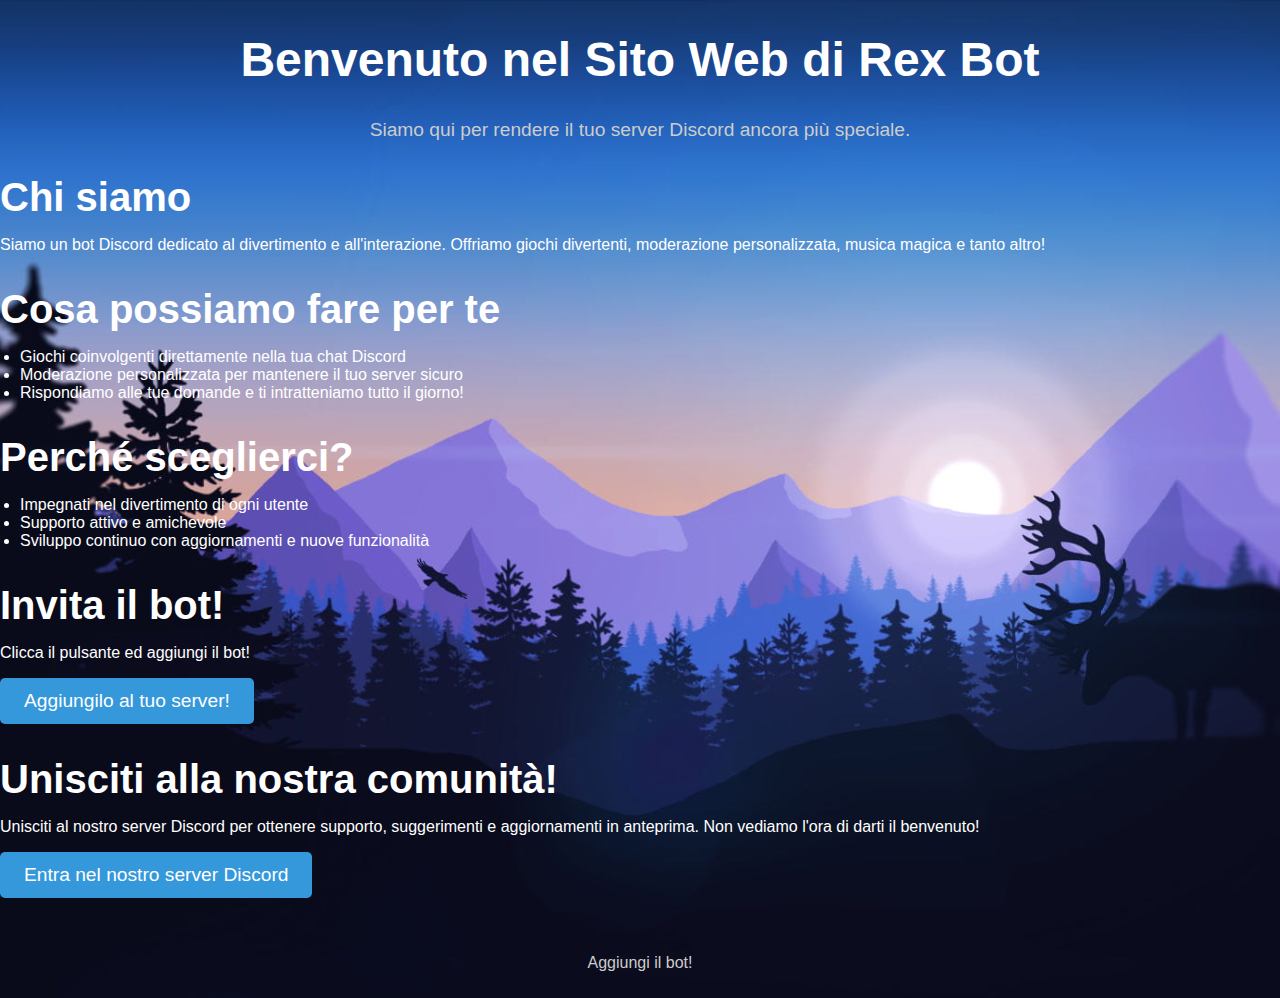
==== index.html @ 03b0d4e8 "Add files via upload" ====
<!DOCTYPE html>
<html lang="en">
<head>
    <meta charset="UTF-8">
    <meta name="viewport" content="width=device-width, initial-scale=1.0">
    <title>Rex Bot</title>
    <link rel="stylesheet" href="style.css">
</head>
<body>
    <header>
        <h1>Benvenuto nel Sito Web di Rex Bot</h1>
        <p>Siamo qui per rendere il tuo server Discord ancora più speciale.</p>
    </header>

    <section id="about">
        <h2>Chi siamo</h2>
        <p>Siamo un bot Discord dedicato al divertimento e all'interazione. Offriamo giochi divertenti, moderazione personalizzata, musica magica e tanto altro!</p>
    </section>

    <section id="features">
        <h2>Cosa possiamo fare per te</h2>
        <ul>
            <li>Giochi coinvolgenti direttamente nella tua chat Discord</li>
            <li>Moderazione personalizzata per mantenere il tuo server sicuro</li>
            <li>Rispondiamo alle tue domande e ti intratteniamo tutto il giorno!</li>
        </ul>
    </section>

    <section id="why-choose-us">
        <h2>Perché sceglierci?</h2>
        <ul>
            <li>Impegnati nel divertimento di ogni utente</li>
            <li>Supporto attivo e amichevole</li>
            <li>Sviluppo continuo con aggiornamenti e nuove funzionalità</li>
        </ul>
    </section>

    <section id="join-community">
        <h2>Invita il bot!</h2>
        <p>Clicca il pulsante ed aggiungi il bot!</p>
        <a href="https://discord.com/oauth2/authorize?client_id=1248008865220657263&permissions=8&scope=bot " target="_blank" class="btn">Aggiungilo al tuo server!</a>
    </section>

    <section id="join-community">
        <h2>Unisciti alla nostra comunità!</h2>
        <p>Unisciti al nostro server Discord per ottenere supporto, suggerimenti e aggiornamenti in anteprima. Non vediamo l'ora di darti il benvenuto!</p>
        <a href="https://dsc.gg/andrexcommunity" target="_blank" class="btn">Entra nel nostro server Discord</a>
    </section>


    <footer>
        <p>Aggiungi il bot!</a></p>
    </footer>

    
</body>
</html>
---- style.css ----
body {
    font-family: Arial, sans-serif;
    margin: 0;
    padding: 0;
    background-image: url('background.jpg');
    background-size: cover;
    background-position: center;
    color: #fff;
}

.container {
    max-width: 800px;
    margin: 0 auto;
    padding: 20px;
    background-color: rgba(0, 0, 0, 0.7);
    border-radius: 10px;
    box-shadow: 0 0 20px rgba(0, 0, 0, 0.5);
}

header {
    text-align: center;
    margin-bottom: 30px;
}

header h1 {
    font-size: 3em;
}

header p {
    font-size: 1.2em;
    color: #ccc;
}

section {
    margin-bottom: 30px;
}

h2 {
    font-size: 2.5em;
    margin-bottom: 15px;
}

ul {
    list-style-type: disc;
    padding-left: 20px;
}

.btn {
    display: inline-block;
    padding: 12px 24px;
    background-color: #3498db;
    color: #fff;
    text-decoration: none;
    font-size: 1.2em;
    border-radius: 5px;
    transition: background-color 0.3s ease;
}

.btn:hover {
    background-color: #2980b9;
}

footer {
    text-align: center;
    margin-top: 30px;
    padding: 10px 0;
    color: #ccc;
}

footer a {
    color: #fff;
    text-decoration: none;
}

footer a:hover {
    text-decoration: underline;
}
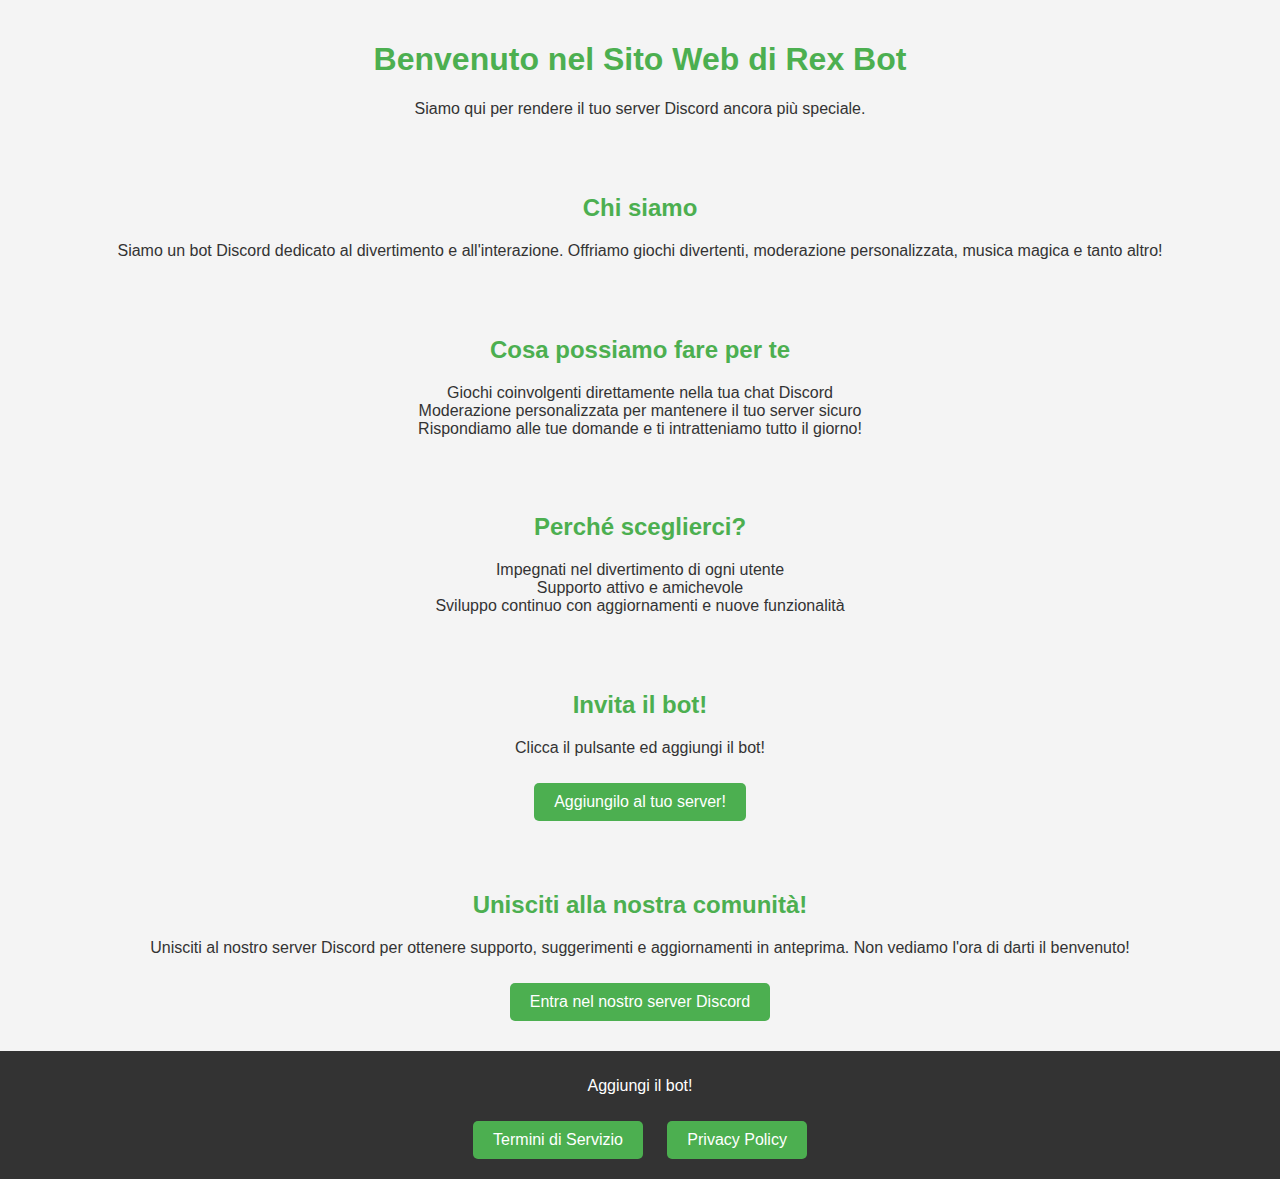
==== commit 586e2a6d: "Update index.html" ====
--- a/index.html
+++ b/index.html
@@ -1,10 +1,44 @@
 <!DOCTYPE html>
-<html lang="en">
+<html lang="it">
 <head>
     <meta charset="UTF-8">
     <meta name="viewport" content="width=device-width, initial-scale=1.0">
     <title>Rex Bot</title>
-    <link rel="stylesheet" href="style.css">
+    <style>
+        body {
+            font-family: Arial, sans-serif;
+            margin: 0;
+            padding: 0;
+            background-color: #f4f4f4;
+            color: #333;
+        }
+        header, section, footer {
+            padding: 20px;
+            text-align: center;
+        }
+        h1, h2 {
+            color: #4CAF50;
+        }
+        ul {
+            list-style-type: none;
+            padding: 0;
+        }
+        .btn {
+            display: inline-block;
+            padding: 10px 20px;
+            margin: 10px;
+            color: white;
+            background-color: #4CAF50;
+            border: none;
+            border-radius: 5px;
+            text-decoration: none;
+        }
+        footer {
+            background: #333;
+            color: white;
+            padding: 10px;
+        }
+    </style>
 </head>
 <body>
     <header>
@@ -38,7 +72,7 @@
     <section id="join-community">
         <h2>Invita il bot!</h2>
         <p>Clicca il pulsante ed aggiungi il bot!</p>
-        <a href="https://discord.com/oauth2/authorize?client_id=1248008865220657263&permissions=8&scope=bot " target="_blank" class="btn">Aggiungilo al tuo server!</a>
+        <a href="https://discord.com/oauth2/authorize?client_id=1248008865220657263&permissions=8&scope=bot" target="_blank" class="btn">Aggiungilo al tuo server!</a>
     </section>
 
     <section id="join-community">
@@ -47,11 +81,12 @@
         <a href="https://dsc.gg/andrexcommunity" target="_blank" class="btn">Entra nel nostro server Discord</a>
     </section>
 
-
     <footer>
-        <p>Aggiungi il bot!</a></p>
+        <p>Aggiungi il bot!</p>
+        <div>
+            <a href="tos.html" class="btn">Termini di Servizio</a>
+            <a href="privacy.html" class="btn">Privacy Policy</a>
+        </div>
     </footer>
-
-    
 </body>
 </html>
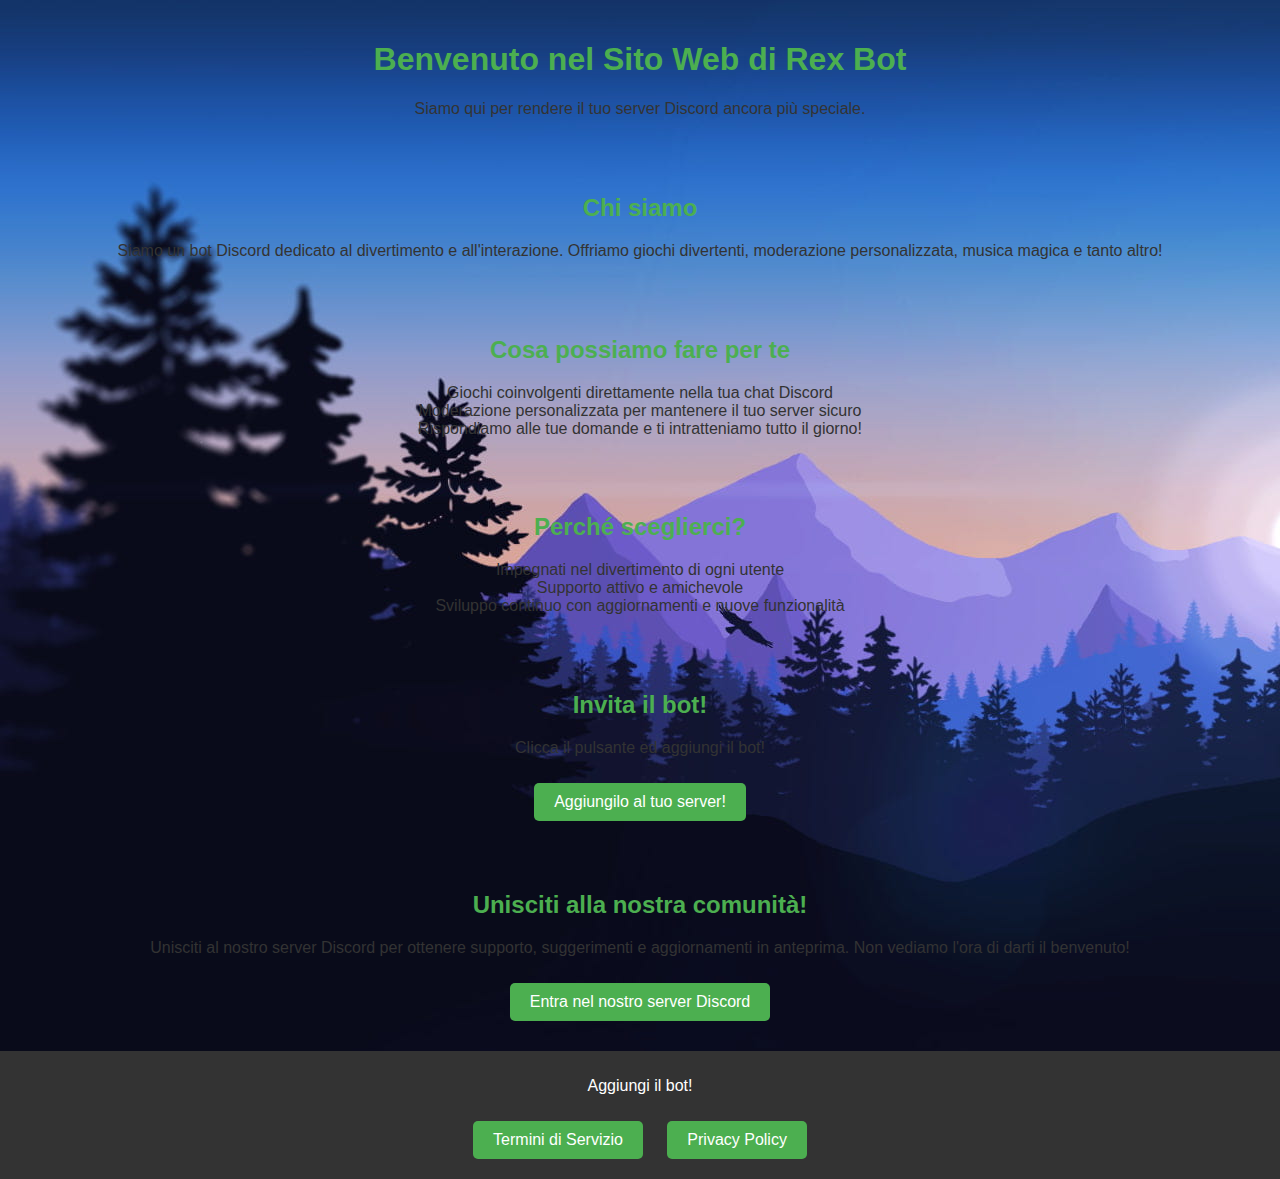
==== commit 5804b520: "Update index.html" ====
--- a/index.html
+++ b/index.html
@@ -6,6 +6,7 @@
     <title>Rex Bot</title>
     <style>
         body {
+            background-image: url('background.jpg');
             font-family: Arial, sans-serif;
             margin: 0;
             padding: 0;
